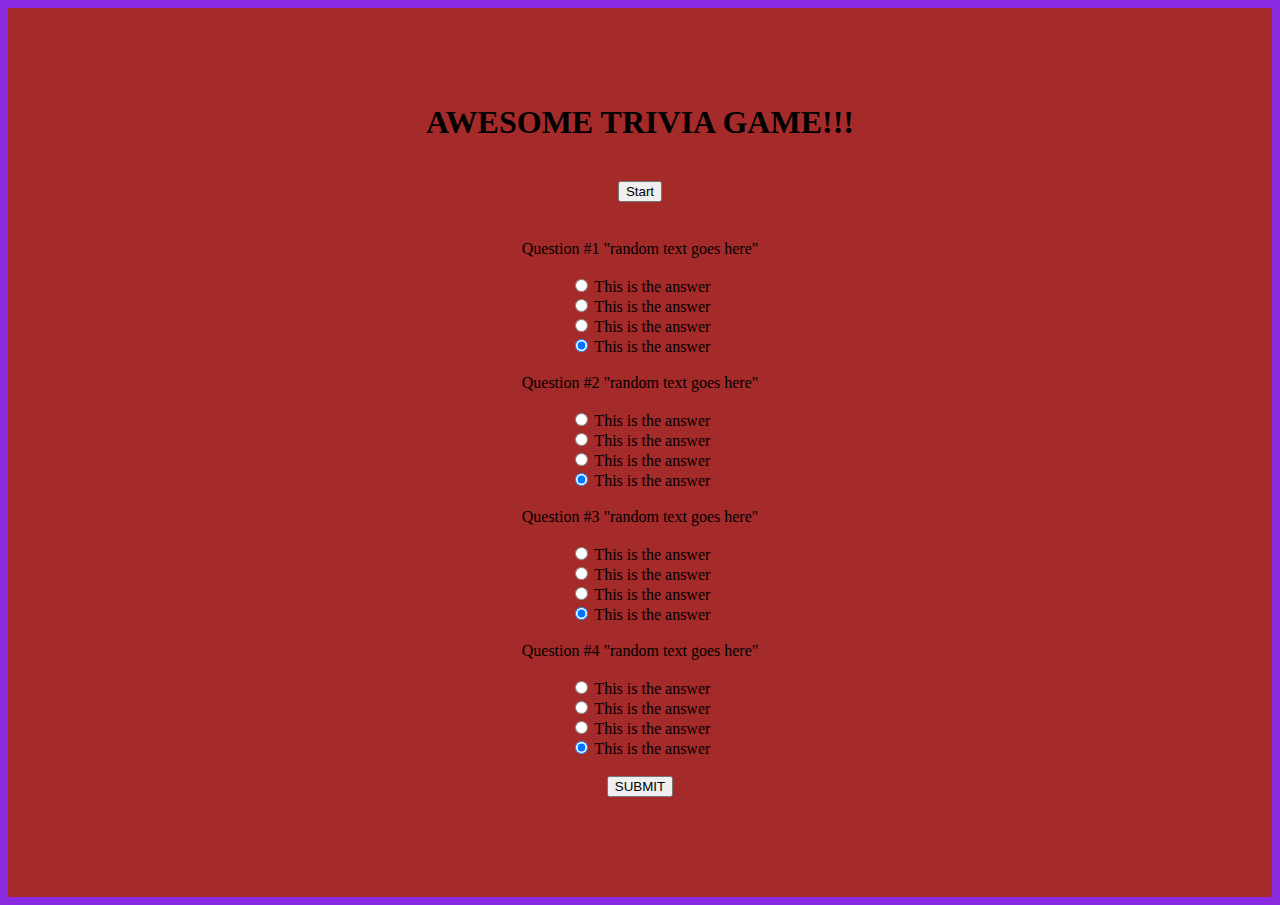
==== index.html @ cd0cd623 "buttons and timer added" ====
<!DOCTYPE html>
<html lang="en">

<head>
    <meta charset="UTF-8">
    <meta name="viewport" content="width=device-width, initial-scale=1.0">
    <meta http-equiv="X-UA-Compatible" content="ie=edge">
    <script src="https://ajax.googleapis.com/ajax/libs/jquery/3.3.1/jquery.min.js"></script>    
    <link rel="stylesheet" href="https://stackpath.bootstrapcdn.com/bootstrap/4.1.3/css/bootstrap.min.css" integrity="sha384-MCw98/SFnGE8fJT3GXwEOngsV7Zt27NXFoaoApmYm81iuXoPkFOJwJ8ERdknLPMO" crossorigin="anonymous">
    <link rel="stylesheet" type="text/css" href="assets/css/style.css">

    <title>Trivia Game</title>
</head>

<body>

    <div class="container">

        <div id="title">
            <h1 class="display-1">AWESOME TRIVIA GAME!!!</h1>
        </div>

            <br>
            <!-- Timer -->
        <div id="wrapper">
            <div id="button">
                    <button id="startClock">Start</button>
                </div>
            <h2 id="time"></h2>
        </div>

            <br>
            <!-- Question #1 -->
        <div class="row align-items-start">
                <div class="col">
                  Question #1 "random text goes here"
                </div>
        </div>
            <br>
        <div class="row align-items-center">
                <div class="col">
                    <input type="radio" checked="checked" name="radio">
                      This is the answer
                </div>
                <div class="col">
                    <input type="radio" checked="checked" name="radio">
                    This is the answer                
                </div>
                <div class="col">
                    <input type="radio" checked="checked" name="radio">
                    This is the answer                
                </div>
                <div class="col">
                    <input type="radio" checked="checked" name="radio">
                    This is the answer                
                </div>
        </div>
            <br>

            <!-- Question #2 -->
        <div class="row align-items-start">
            <div class="col">
                Question #2 "random text goes here"
                </div>
        </div>
            <br>
        <div class="row align-items-center">
                <div class="col">
                    <input type="radio" checked="checked" name="radio2">
                      This is the answer
                </div>
                <div class="col">
                    <input type="radio" checked="checked" name="radio2">
                    This is the answer                
                </div>
                <div class="col">
                    <input type="radio" checked="checked" name="radio2">
                    This is the answer                
                </div>
                <div class="col">
                    <input type="radio" checked="checked" name="radio2">
                    This is the answer                
                </div>
        </div>
            <br>

            <!-- Question #3 -->
        <div class="row align-items-start">
            <div class="col">
                Question #3 "random text goes here"
                </div>
        </div>
        <br>
        <div class="row align-items-center">
                <div class="col">
                    <input type="radio" checked="checked" name="radio3">
                      This is the answer
                </div>
                <div class="col">
                    <input type="radio" checked="checked" name="radio3">
                    This is the answer                
                </div>
                <div class="col">
                    <input type="radio" checked="checked" name="radio3">
                    This is the answer                
                </div>
                <div class="col">
                    <input type="radio" checked="checked" name="radio3">
                    This is the answer                
                </div>
        </div>
            <br>
            <!-- Question #4 -->
        <div class="row align-items-start">
                <div class="col">
                    Question #4 "random text goes here"
                </div>
        </div>
        <br>
        <div class="row align-items-center">
                <div class="col">
                    <input type="radio" checked="checked" name="radio4">
                      This is the answer
                </div>
                <div class="col">
                    <input type="radio" checked="checked" name="radio4">
                    This is the answer                
                </div>
                <div class="col">
                    <input type="radio" checked="checked" name="radio4">
                    This is the answer                
                </div>
                <div class="col">
                    <input type="radio" checked="checked" name="radio4">
                    This is the answer                
                </div>
        </div>
            <br>


            <div>
                <button id="submit">SUBMIT</button>
            </div>

            <div id="answers"></div>
    </div>


   
    <script src="assets/javascript/app.js"></script>

</body>

</html>
---- assets/css/style.css ----
* {
    box-sizing: border-box;
}

.container {
    background-color: brown;
    width: 100%;
    height: 100%;
    text-align: center;
    padding:  75px 50px 100px 50px;
}

body {
    background: blueviolet;
}

#start {
    background-color: black;
    color: white;
    height: 150px;
    width: 150px;
}
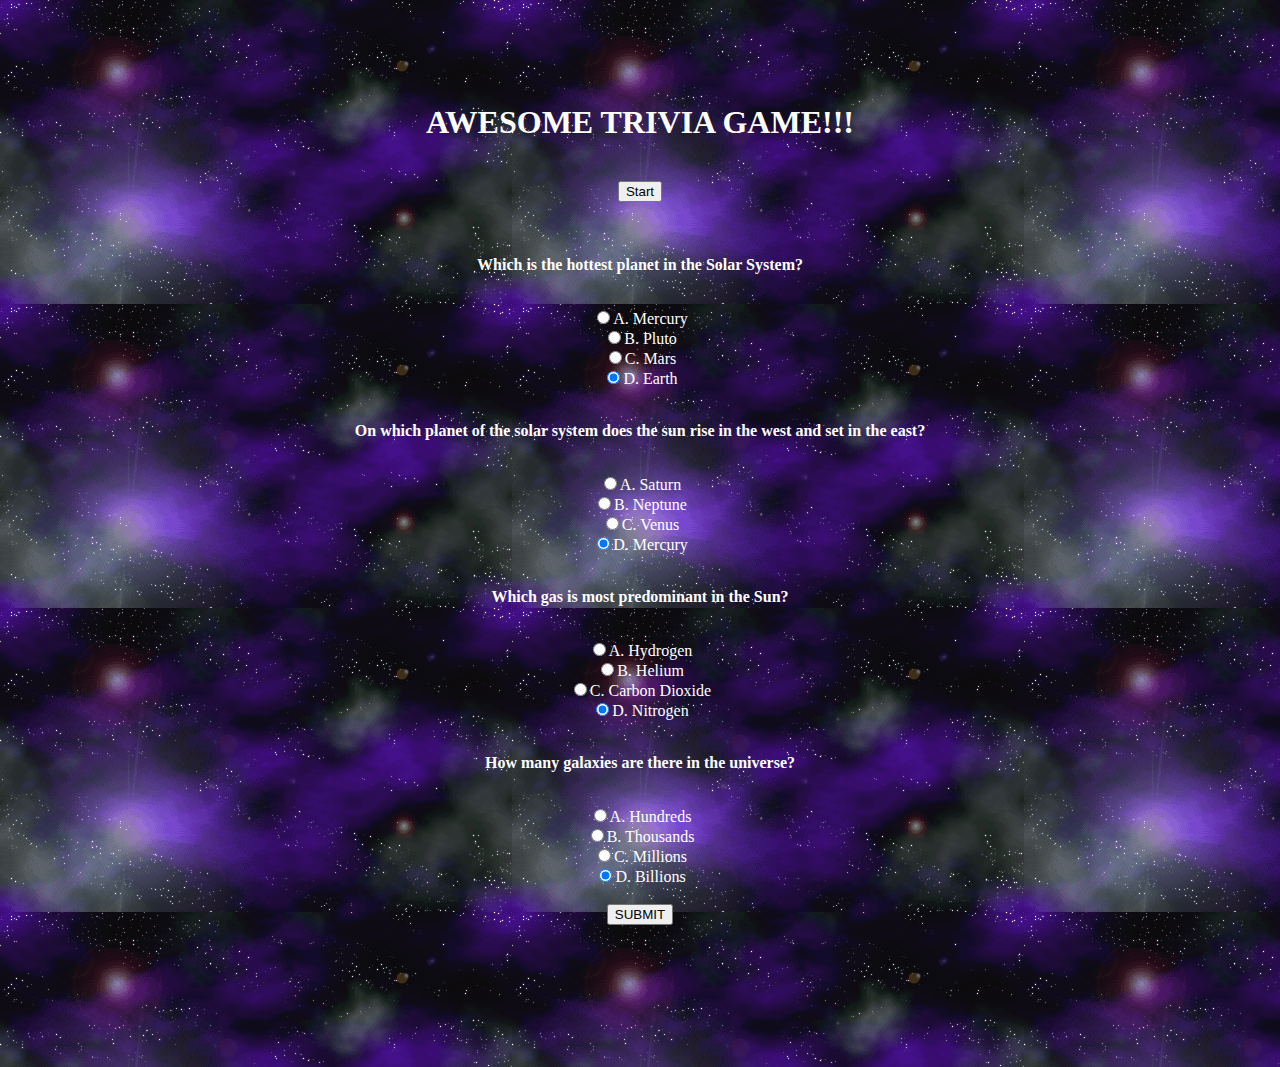
==== commit 5e37c6a8: "working" ====
--- a/index.html
+++ b/index.html
@@ -14,141 +14,162 @@
 
 <body>
 
-    <div class="container">
+        <!DOCTYPE html>
+        <html lang="en">
+        
+        <head>
+            <meta charset="UTF-8">
+            <meta name="viewport" content="width=device-width, initial-scale=1.0">
+            <meta http-equiv="X-UA-Compatible" content="ie=edge">
+            <script src="https://ajax.googleapis.com/ajax/libs/jquery/3.3.1/jquery.min.js"></script>    
+            <link rel="stylesheet" href="https://stackpath.bootstrapcdn.com/bootstrap/4.1.3/css/bootstrap.min.css" integrity="sha384-MCw98/SFnGE8fJT3GXwEOngsV7Zt27NXFoaoApmYm81iuXoPkFOJwJ8ERdknLPMO" crossorigin="anonymous">
+            <link rel="stylesheet" type="text/css" href="assets/css/style.css">
+        
+            <title>Trivia Game</title>
+        </head>
+        
+        <body>
+        
+        <div class="container">
+    
+            <div id="title">
+                <h1 class="display-1">AWESOME TRIVIA GAME!!!</h1>
+            </div>
+    
+                <br>
+                <!-- Timer -->
+            <div id="wrapper">
+                <div id="button">
+                        <button id="startClock">Start</button>
+                    </div>
+                <h2 id="time"></h2>
+            </div>
+    
+                <br>
+                <!-- Question #1 -->
+            <form id="quiz" name="quiz">
 
-        <div id="title">
-            <h1 class="display-1">AWESOME TRIVIA GAME!!!</h1>
-        </div>
+            <div class="row align-items-start">
+                    <div class="col">
+                        <p>Which is the hottest planet in the Solar System?</p>
+                    </div>
+            </div>
+                <br>
+            <div class="row align-items-center">
+                    <div class="col">
+                        <input type="radio" checked="checked" name="answer1" value="A">A. Mercury<br>
+                    
+                    </div>
+                    <div class="col">
+                        <input type="radio" checked="checked" name="answer1" value="B">B. Pluto<br>
+                                          
+                    </div>
+                    <div class="col">
+                        <input type="radio" checked="checked" name="answer1" value="C">C. Mars<br>
+                                  
+                    </div>
+                    <div class="col">
+                        <input type="radio" checked="checked" name="answer1" value="D">D. Earth<br>
+                                        
+                    </div>
+            </div>
+                <br>
+    
+                <!-- Question #2 -->
+            <div class="row align-items-start">
+                <div class="col">
+                    <p>On which planet of the solar system does the sun rise in the west and set in the east?</p>
+                    </div>
+            </div>
+                <br>
+            <div class="row align-items-center">
+                    <div class="col">
+                        <input type="radio" checked="checked" name="answer2" value="A">A. Saturn<br>
+                
+                    </div>
+                    <div class="col">
+                        <input type="radio" checked="checked" name="answer2" value="B">B. Neptune<br>
+                    
+                    </div>
+                    <div class="col">
+                        <input type="radio" checked="checked" name="answer2" value="C">C. Venus<br>
+                        
+                    </div>
+                    <div class="col">
+                        <input type="radio" checked="checked" name="answer2" value="D">D. Mercury<br>
+    
+                    </div>
+            </div>
+                <br>
+    
+                <!-- Question #3 -->
+            <div class="row align-items-start">
+                <div class="col">
+                    <p>Which gas is most predominant in the Sun?</p>
+                </div>
+            </div>
+                <br>
+            <div class="row align-items-center">
+                    <div class="col">
+                        <input type="radio" checked="checked" name="answer3" value="A">A. Hydrogen<br>   
+                    </div>
 
-            <br>
-            <!-- Timer -->
-        <div id="wrapper">
-            <div id="button">
-                    <button id="startClock">Start</button>
+                    <div class="col">
+                        <input type="radio" checked="checked" name="answer3" value="B">B. Helium<br>  
+                    </div>
+
+                    <div class="col">
+                        <input type="radio" checked="checked" name="answer3" value="C">C. Carbon Dioxide<br>  
+                    </div>
+
+                    <div class="col">
+                        <input type="radio" checked="checked" name="answer3" value="D">D. Nitrogen<br>      
+                    </div>
+            </div>
+                <br>
+                <!-- Question #4 -->
+            <div class="row align-items-start">
+                <div class="col">
+                    <p>How many galaxies are there in the universe?</p>
                 </div>
-            <h2 id="time"></h2>
-        </div>
+            </div>
+                <br>
+            <div class="row align-items-center">
+                    <div class="col">
+                        <input type="radio" checked="checked" name="answer4" value="A">A. Hundreds<br>
+                    </div>
 
-            <br>
-            <!-- Question #1 -->
-        <div class="row align-items-start">
-                <div class="col">
-                  Question #1 "random text goes here"
+                    <div class="col">
+                        <input type="radio" checked="checked" name="answer4" value="B">B. Thousands<br>
+                    </div>
+
+                    <div class="col">
+                        <input type="radio" checked="checked" name="answer4" value="C">C. Millions<br>
+                    </div>
+
+                    <div class="col">
+                        <input type="radio" checked="checked" name="answer4" value="D">D. Billions<br>            
+                    </div>
+            </div>
+                <br>
+                    <!-- Submit Button -->
+                
+             <input id= "button" type= "button" value= "SUBMIT" onclick ="check();">
+            
+                </form>
+
+                <div id="after_submit">
+                  <p id="message"></p>
+                  <p id="number_correct"></p>
+                  <img id="picture">
                 </div>
         </div>
-            <br>
-        <div class="row align-items-center">
-                <div class="col">
-                    <input type="radio" checked="checked" name="radio">
-                      This is the answer
-                </div>
-                <div class="col">
-                    <input type="radio" checked="checked" name="radio">
-                    This is the answer                
-                </div>
-                <div class="col">
-                    <input type="radio" checked="checked" name="radio">
-                    This is the answer                
-                </div>
-                <div class="col">
-                    <input type="radio" checked="checked" name="radio">
-                    This is the answer                
-                </div>
-        </div>
-            <br>
-
-            <!-- Question #2 -->
-        <div class="row align-items-start">
-            <div class="col">
-                Question #2 "random text goes here"
-                </div>
-        </div>
-            <br>
-        <div class="row align-items-center">
-                <div class="col">
-                    <input type="radio" checked="checked" name="radio2">
-                      This is the answer
-                </div>
-                <div class="col">
-                    <input type="radio" checked="checked" name="radio2">
-                    This is the answer                
-                </div>
-                <div class="col">
-                    <input type="radio" checked="checked" name="radio2">
-                    This is the answer                
-                </div>
-                <div class="col">
-                    <input type="radio" checked="checked" name="radio2">
-                    This is the answer                
-                </div>
-        </div>
-            <br>
-
-            <!-- Question #3 -->
-        <div class="row align-items-start">
-            <div class="col">
-                Question #3 "random text goes here"
-                </div>
-        </div>
-        <br>
-        <div class="row align-items-center">
-                <div class="col">
-                    <input type="radio" checked="checked" name="radio3">
-                      This is the answer
-                </div>
-                <div class="col">
-                    <input type="radio" checked="checked" name="radio3">
-                    This is the answer                
-                </div>
-                <div class="col">
-                    <input type="radio" checked="checked" name="radio3">
-                    This is the answer                
-                </div>
-                <div class="col">
-                    <input type="radio" checked="checked" name="radio3">
-                    This is the answer                
-                </div>
-        </div>
-            <br>
-            <!-- Question #4 -->
-        <div class="row align-items-start">
-                <div class="col">
-                    Question #4 "random text goes here"
-                </div>
-        </div>
-        <br>
-        <div class="row align-items-center">
-                <div class="col">
-                    <input type="radio" checked="checked" name="radio4">
-                      This is the answer
-                </div>
-                <div class="col">
-                    <input type="radio" checked="checked" name="radio4">
-                    This is the answer                
-                </div>
-                <div class="col">
-                    <input type="radio" checked="checked" name="radio4">
-                    This is the answer                
-                </div>
-                <div class="col">
-                    <input type="radio" checked="checked" name="radio4">
-                    This is the answer                
-                </div>
-        </div>
-            <br>
-
-
-            <div>
-                <button id="submit">SUBMIT</button>
-            </div>
-
-            <div id="answers"></div>
-    </div>
+        
+        <script src="assets/javascript/app.js"></script>
+        
+    </body>
+        
+    </html>
 
 
    
-    <script src="assets/javascript/app.js"></script>
-
-</body>
-
-</html>--- a/assets/css/style.css
+++ b/assets/css/style.css
@@ -3,15 +3,16 @@
 }
 
 .container {
-    background-color: brown;
+    background-image: url(spacebkg.gif);
     width: 100%;
     height: 100%;
     text-align: center;
     padding:  75px 50px 100px 50px;
+    color: white;
 }
 
 body {
-    background: blueviolet;
+    background-image: url("../images/space.png");
 }
 
 #start {
@@ -20,3 +21,35 @@
     height: 150px;
     width: 150px;
 }
+
+/* body{
+	font-size: 20px;
+	font-family: sans-serif;
+	color: #333;
+} */
+
+#after_submit {
+    visibility: hidden;
+}
+
+p {
+	font-weight: 600;
+}
+
+/* .answers {
+    margin-bottom: 20px;
+}
+#submit{
+	font-family: sans-serif;
+	font-size: 20px;
+	background-color: #297;
+	color: #fff;
+	border: 0px;
+	border-radius: 3px;
+	padding: 20px;
+	cursor: pointer;
+	margin-bottom: 20px;
+}
+#submit:hover{
+	background-color: #3a8;
+} */ --- a/assets/css/style.css
+++ b/assets/css/style.css
@@ -3,15 +3,16 @@
 }
 
 .container {
-    background-color: brown;
+    background-image: url(spacebkg.gif);
     width: 100%;
     height: 100%;
     text-align: center;
     padding:  75px 50px 100px 50px;
+    color: white;
 }
 
 body {
-    background: blueviolet;
+    background-image: url("../images/space.png");
 }
 
 #start {
@@ -20,3 +21,35 @@
     height: 150px;
     width: 150px;
 }
+
+/* body{
+	font-size: 20px;
+	font-family: sans-serif;
+	color: #333;
+} */
+
+#after_submit {
+    visibility: hidden;
+}
+
+p {
+	font-weight: 600;
+}
+
+/* .answers {
+    margin-bottom: 20px;
+}
+#submit{
+	font-family: sans-serif;
+	font-size: 20px;
+	background-color: #297;
+	color: #fff;
+	border: 0px;
+	border-radius: 3px;
+	padding: 20px;
+	cursor: pointer;
+	margin-bottom: 20px;
+}
+#submit:hover{
+	background-color: #3a8;
+} */ 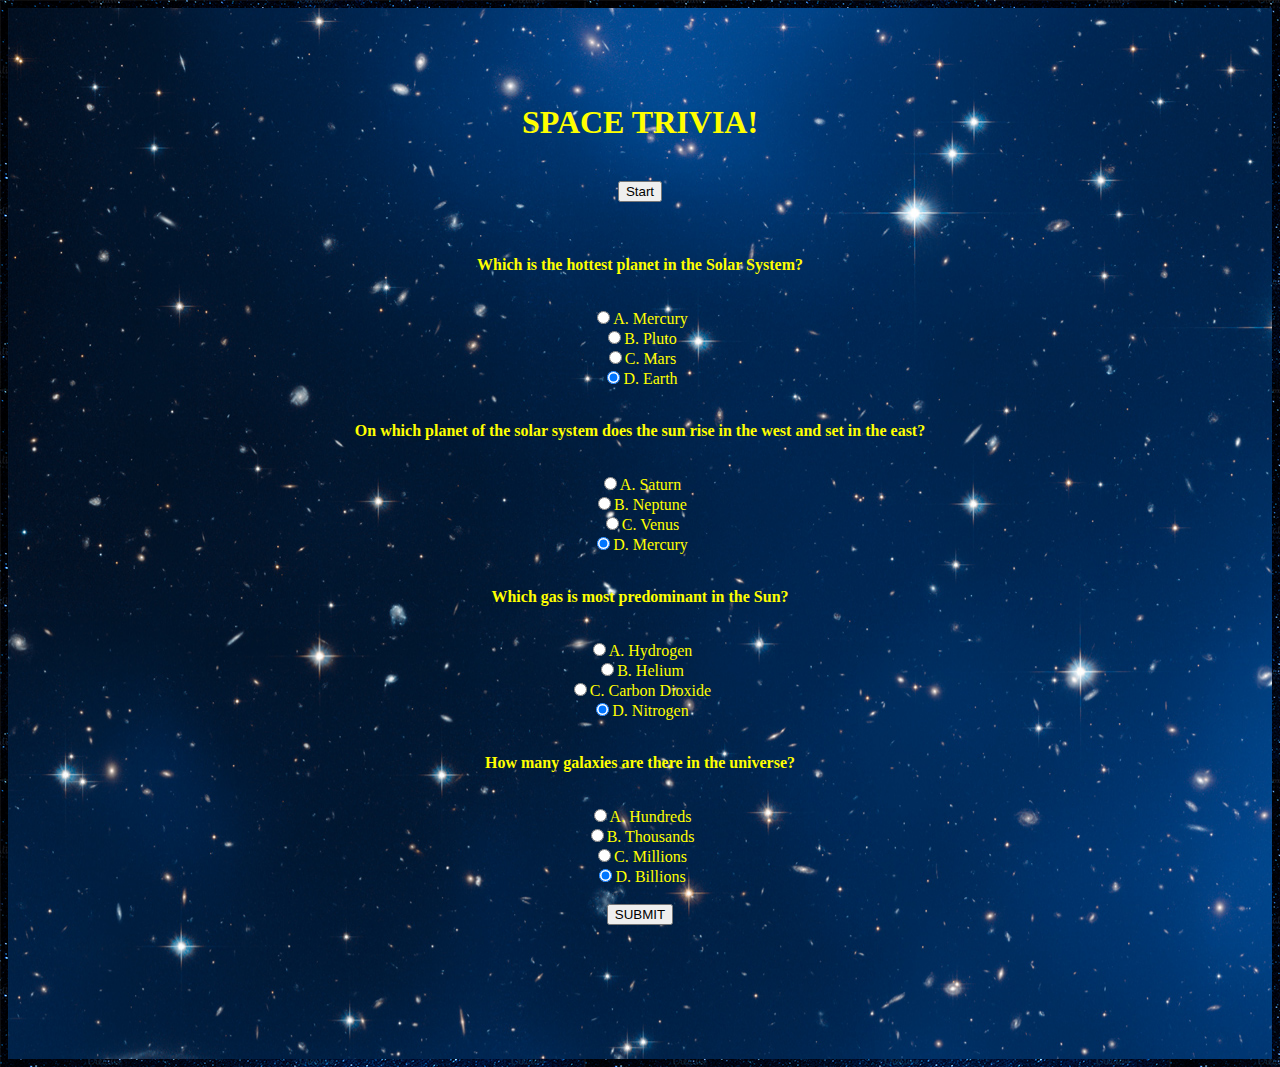
==== commit 16bebe20: "final submit" ====
--- a/index.html
+++ b/index.html
@@ -33,13 +33,13 @@
         <div class="container">
     
             <div id="title">
-                <h1 class="display-1">AWESOME TRIVIA GAME!!!</h1>
+                <h1 class="display-1">SPACE TRIVIA!</h1>
             </div>
     
                 <br>
                 <!-- Timer -->
             <div id="wrapper">
-                <div id="button">
+                <div id="button1">
                         <button id="startClock">Start</button>
                     </div>
                 <h2 id="time"></h2>
--- a/assets/css/style.css
+++ b/assets/css/style.css
@@ -3,23 +3,35 @@
 }
 
 .container {
-    background-image: url(spacebkg.gif);
+    background-image: url("../images/light.jpg");
     width: 100%;
     height: 100%;
     text-align: center;
     padding:  75px 50px 100px 50px;
-    color: white;
+    color: yellow;
 }
 
 body {
-    background-image: url("../images/space.png");
+    background-image: url("../images/stars.png");
+   
 }
 
-#start {
+.display-1 {
+    color: yellow;
+}
+
+/* #button1 {
     background-color: black;
-    color: white;
-    height: 150px;
-    width: 150px;
+    margin: auto;
+    position: absolute;
+    height: 100px;
+    width: 100px;
+    top: 0 0 0 0;
+    border-radius: 3px; */
+}
+
+#startClock {
+    align-content: center;
 }
 
 /* body{
@@ -30,6 +42,7 @@
 
 #after_submit {
     visibility: hidden;
+    float: unset;
 }
 
 p {
--- a/assets/css/style.css
+++ b/assets/css/style.css
@@ -3,23 +3,35 @@
 }
 
 .container {
-    background-image: url(spacebkg.gif);
+    background-image: url("../images/light.jpg");
     width: 100%;
     height: 100%;
     text-align: center;
     padding:  75px 50px 100px 50px;
-    color: white;
+    color: yellow;
 }
 
 body {
-    background-image: url("../images/space.png");
+    background-image: url("../images/stars.png");
+   
 }
 
-#start {
+.display-1 {
+    color: yellow;
+}
+
+/* #button1 {
     background-color: black;
-    color: white;
-    height: 150px;
-    width: 150px;
+    margin: auto;
+    position: absolute;
+    height: 100px;
+    width: 100px;
+    top: 0 0 0 0;
+    border-radius: 3px; */
+}
+
+#startClock {
+    align-content: center;
 }
 
 /* body{
@@ -30,6 +42,7 @@
 
 #after_submit {
     visibility: hidden;
+    float: unset;
 }
 
 p {
